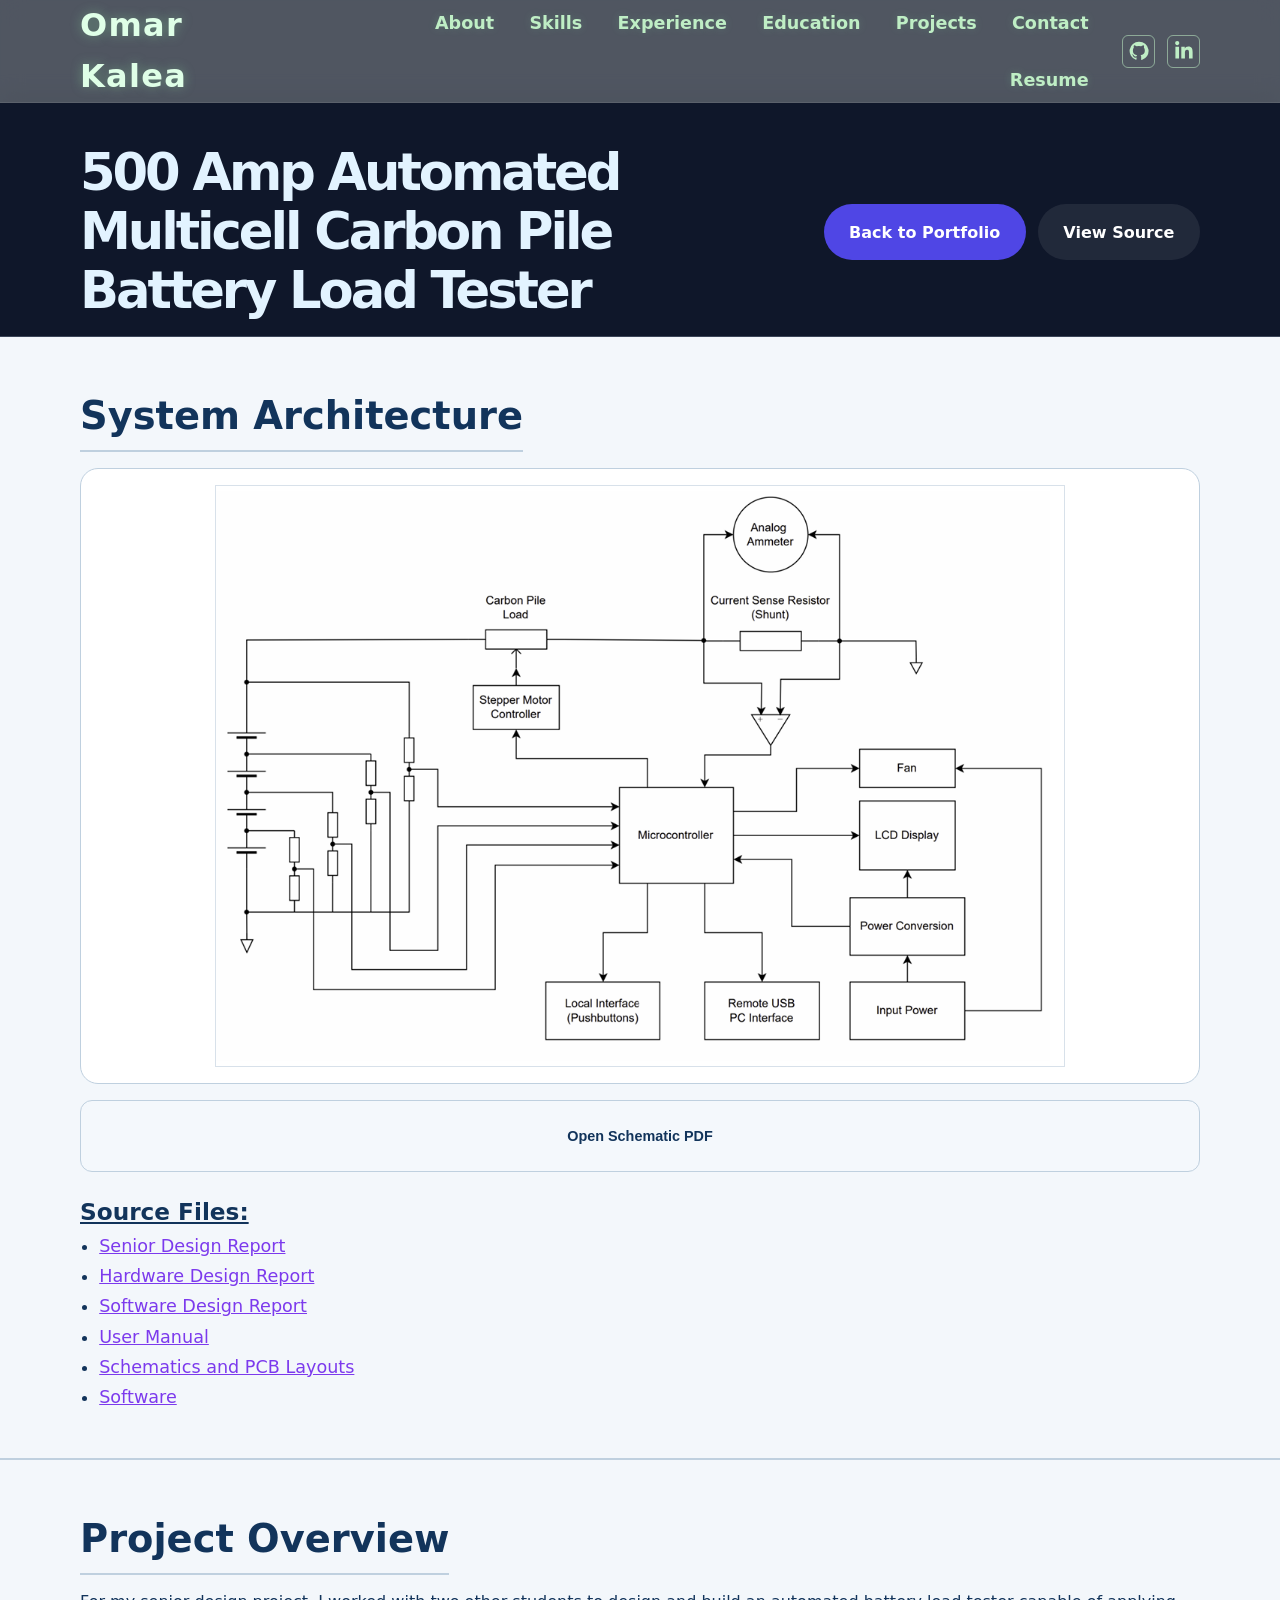
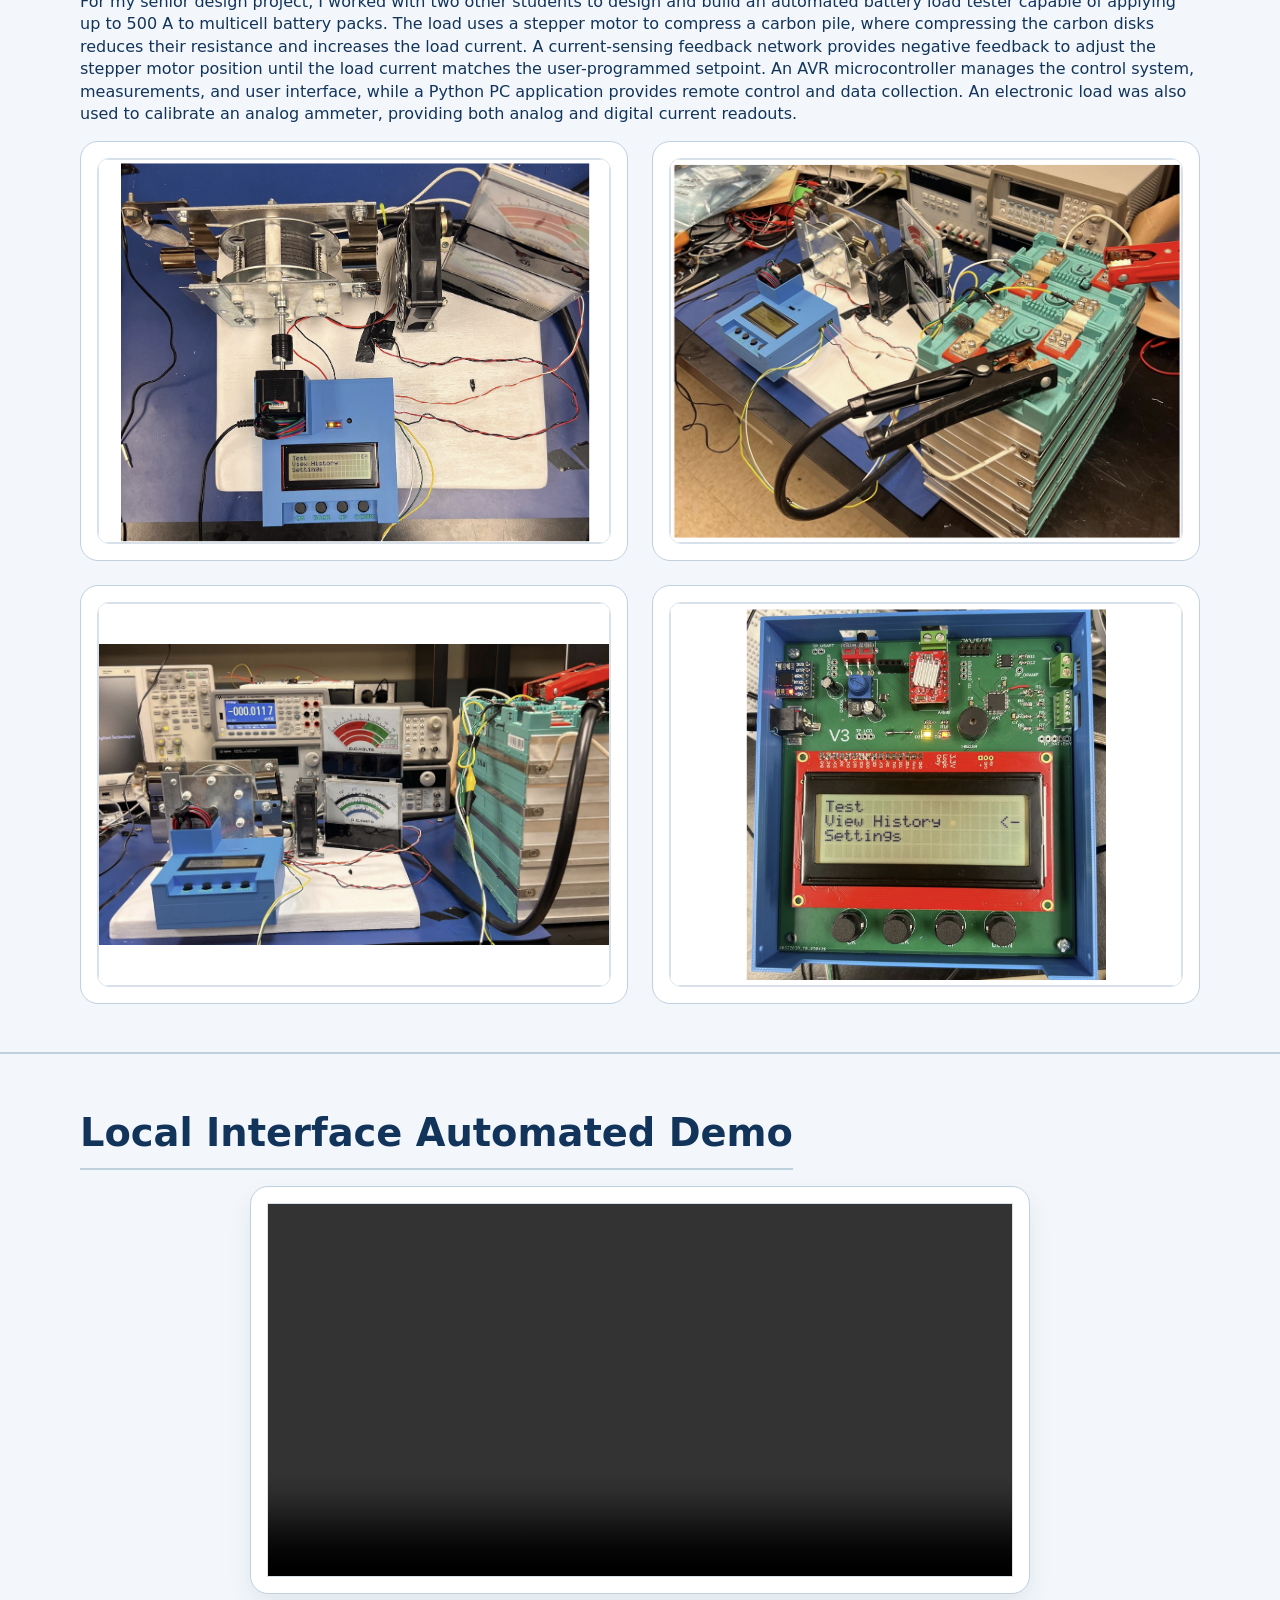
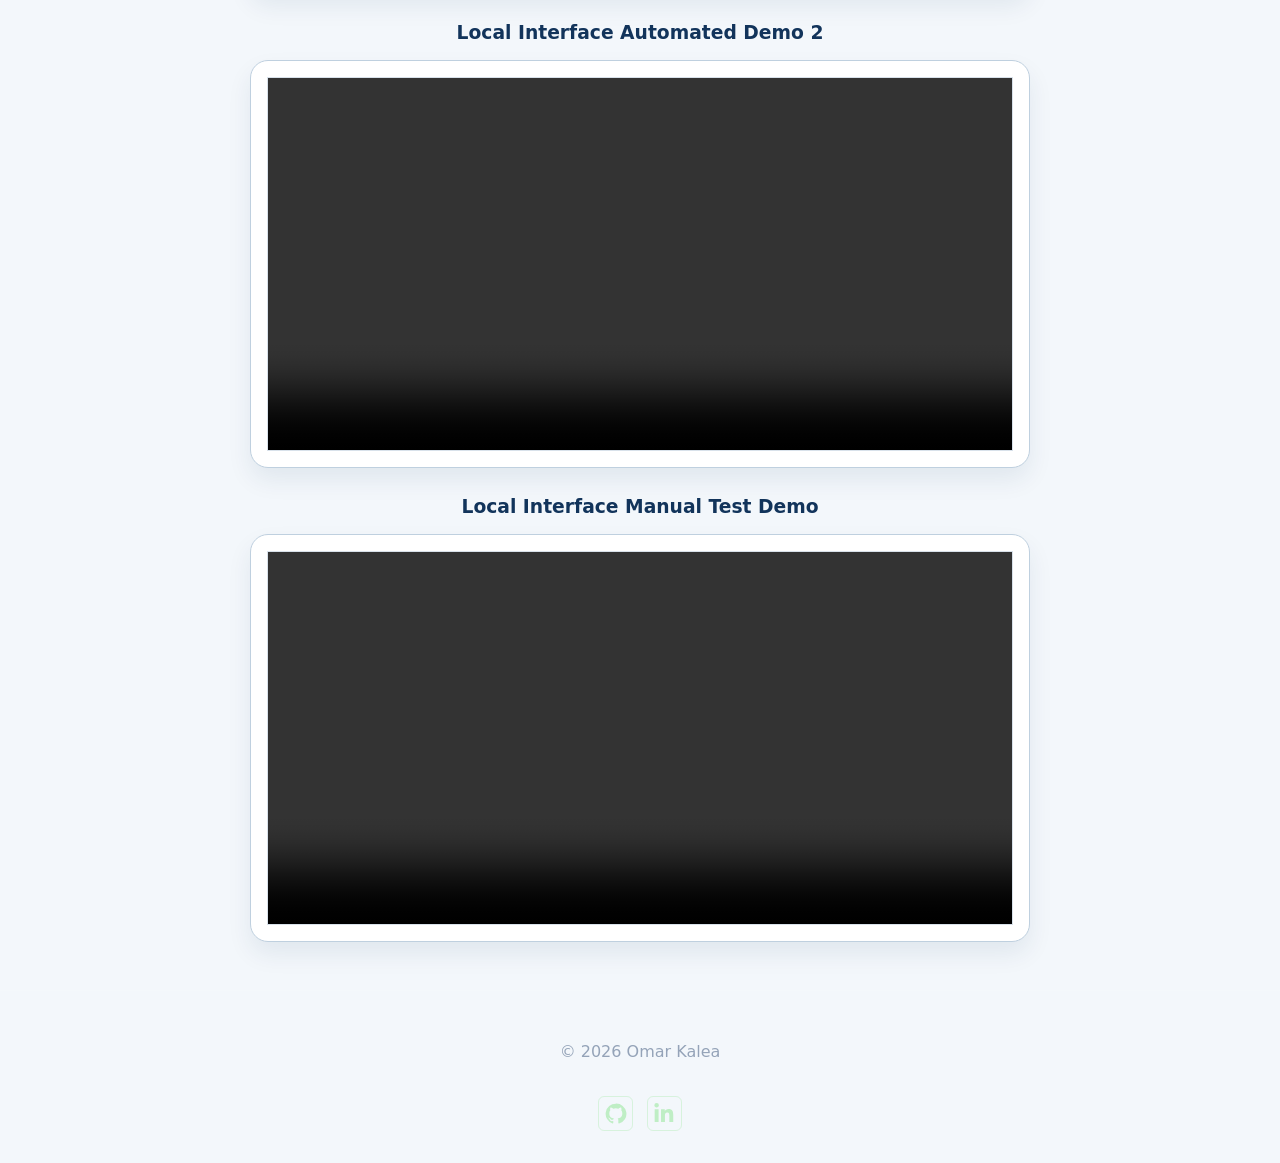
==== battery-load-tester/index.html @ 5e6c7e56 "Add files via upload" ====
<!DOCTYPE html>
<html lang="en">
  <head>
    <meta charset="UTF-8" />
    <meta name="viewport" content="width=device-width, initial-scale=1.0" />
    <title>Omar Kalea | 500 Amp Battery Load Tester</title>
    <link rel="icon" type="image/svg+xml" href="../transistor-favicon.svg" />
    <link rel="stylesheet" href="../styles.css" />
    <style>
      body {
        background: #f3f7fb;
      }

      .project-hero {
        background: #0f172a;
        color: #e2f3ff;
        padding: 2.5rem 0 1rem;
        border-bottom: 1px solid rgba(191, 208, 223, 0.25);
      }

      .project-hero .container {
        display: flex;
        align-items: center;
        justify-content: space-between;
        gap: 1.5rem;
      }

      .project-hero h1 {
        margin: 0;
        max-width: 52rem;
        font-size: clamp(2.1rem, 4vw, 3.2rem);
        line-height: 1.15;
      }

      .project-hero .hero-actions {
        display: flex;
        flex-wrap: nowrap;
        gap: 0.75rem;
        margin: 0;
        white-space: nowrap;
      }

      .project-page {
        color: #12345b;
        background: #f3f7fb;
      }

      .project-page .section {
        background: #f3f7fb;
      }

      .project-page a,
      .project-page a:hover,
      .project-page a:focus-visible {
        color: #7c3aed;
      }

      .project-page .section-header p,
      .project-page p,
      .project-page li {
        color: #12345b;
        line-height: 1.4;
      }

      .project-page .section-header {
        margin-bottom: 1rem;
      }

      .project-page .project-panel {
        padding: 1.5rem 2rem;
        border: 1px solid #bfd0df;
        border-left: 5px solid #12345b;
        border-radius: 0 18px 18px 0;
        background: #fff;
        box-shadow: 0 12px 24px rgba(18, 52, 91, 0.08);
      }

      .project-page ul {
        margin: 0.5rem 0 0;
        padding-left: 1.2rem;
      }

      .project-page li + li {
        margin-top: 0.35rem;
      }

      .diagram-wrap {
        padding: 1rem;
        border: 1px solid #bfd0df;
        border-radius: 18px;
        background: #ffffff;
        overflow-x: auto;
      }

      .diagram-wrap img {
        display: block;
        width: 100%;
        max-width: 1200px;
        height: auto;
        margin: 0 auto;
        border: 1px solid #d8e1ea;
        background: #fff;
      }

      .architecture-diagram-wrap img {
        max-width: 850px;
        cursor: zoom-in;
      }

      .project-overview-gallery .diagram-clickable {
        cursor: zoom-in;
      }

      .zoom-modal {
        position: fixed;
        inset: 0;
        display: flex;
        align-items: center;
        justify-content: center;
        padding: 2rem;
        background: rgba(15, 23, 42, 0.8);
        opacity: 0;
        visibility: hidden;
        transition: opacity 0.2s ease, visibility 0.2s ease;
        z-index: 2000;
      }

      .zoom-modal.open {
        opacity: 1;
        visibility: visible;
      }

      .zoom-modal img {
        max-width: min(96vw, 1600px);
        max-height: 95vh;
        border-radius: 12px;
        border: 1px solid #d8e1ea;
        background: #fff;
        box-shadow: 0 20px 50px rgba(0, 0, 0, 0.35);
      }

      .zoom-modal-close {
        position: absolute;
        top: 1rem;
        right: 1rem;
        width: 2.5rem;
        height: 2.5rem;
        border: none;
        border-radius: 999px;
        background: rgba(255, 255, 255, 0.9);
        color: #12345b;
        font-size: 1.5rem;
        cursor: pointer;
      }

      .schematic-preview-button {
        display: block;
        width: 100%;
        min-height: 72px;
        margin-top: 1rem;
        padding: 0.75rem 1rem;
        border: 1px solid #bfd0df;
        border-radius: 12px;
        background: #f4f8fc;
        color: #12345b;
        font-size: 0.9rem;
        font-weight: 700;
        text-align: center;
        cursor: pointer;
      }

      .schematic-preview-button:hover,
      .schematic-preview-button:focus-visible {
        background: #edf4fb;
      }

      .pdf-modal {
        position: fixed;
        inset: 0;
        display: flex;
        align-items: center;
        justify-content: center;
        padding: 2rem;
        background: rgba(15, 23, 42, 0.8);
        opacity: 0;
        visibility: hidden;
        transition: opacity 0.2s ease, visibility 0.2s ease;
        z-index: 2000;
      }

      .pdf-modal.open {
        opacity: 1;
        visibility: visible;
      }

      .pdf-modal iframe {
        width: min(90vw, 1100px);
        height: 85vh;
        border: none;
        border-radius: 12px;
        background: #fff;
        box-shadow: 0 20px 50px rgba(0, 0, 0, 0.35);
      }

      .video-wrap {
        max-width: 780px;
        margin: 0 auto;
        padding: 1rem;
        border: 1px solid #bfd0df;
        border-radius: 18px;
        background: #ffffff;
        box-shadow: 0 12px 24px rgba(18, 52, 91, 0.08);
      }

      .video-wrap video {
        display: block;
        width: 100%;
        height: auto;
        max-height: 70vh;
        margin: 0 auto;
        border: 1px solid #d8e1ea;
        background: #0f172a;
      }

      .two-up-diagrams {
        display: grid;
        grid-template-columns: repeat(2, minmax(0, 1fr));
        gap: 1.5rem;
        margin-top: 1rem;
      }

      .mini-diagram {
        padding: 1rem;
        border: 1px solid #bfd0df;
        border-radius: 18px;
        background: #fff;
      }

      .mini-diagram .diagram-box {
        min-height: 220px;
        border: 1px solid #d8e1ea;
        border-radius: 12px;
        background: linear-gradient(180deg, #edf4fb, #ffffff);
        display: flex;
        align-items: center;
        justify-content: center;
        text-align: center;
        padding: 1rem;
      }

      .project-overview-gallery .diagram-box {
        aspect-ratio: 4 / 3;
        min-height: 0;
        padding: 0;
        overflow: hidden;
      }

      .project-overview-gallery .diagram-box img {
        display: block;
        width: 100%;
        height: 100%;
        object-fit: contain;
        border: 1px solid #d8e1ea;
        background: #fff;
      }

      .mini-diagram .diagram-box strong {
        display: block;
        font-size: 1.2rem;
        margin-bottom: 0.4rem;
      }

      .module-grid {
        display: block;
        margin-top: 1.25rem;
      }

      .module-subsection {
        margin-bottom: 1rem;
        padding: 0;
        border: none;
        background: transparent;
      }

      .module-subsection h3 {
        margin: 0 0 0.5rem;
        font-size: 1.1rem;
        color: #12345b;
      }

      .module-subsection ul {
        margin: 0;
        padding-left: 1.25rem;
        display: block;
      }

      .module-inline-layout {
        display: grid;
        grid-template-columns: minmax(0, 1.4fr) minmax(220px, 0.7fr);
        gap: 0.75rem;
        align-items: center;
        margin-bottom: 1rem;
      }

      .module-inline-layout .module-subsection {
        margin-bottom: 0;
      }

      .module-divider {
        border-top: 1px solid rgba(18, 52, 91, 0.18);
        margin: 0.75rem 0 1rem;
      }

      .module-side-stack {
        display: flex;
        flex-direction: column;
        gap: 0.6rem;
      }

      .module-side-stack .stat-box {
        border: 1px solid #bfd0df;
        border-radius: 12px;
        background: #f4f8fc;
        color: #12345b;
        font-size: 0.95rem;
        font-weight: 700;
        text-align: center;
        padding: 0.75rem 0.9rem;
      }

      @media (max-width: 800px) {
        .project-hero .container,
        .module-inline-layout,
        .two-up-diagrams {
          grid-template-columns: 1fr;
          display: block;
        }

        .project-hero .container {
          display: flex;
          flex-direction: column;
          align-items: flex-start;
        }
      }
    </style>
  </head>
  <body>
    <nav class="top-nav">
      <div class="container nav-inner">
        <a class="nav-brand" href="../index.html" aria-label="Return to homepage">Omar Kalea</a>
        <button class="nav-toggle" aria-label="Toggle navigation" aria-expanded="false">
          <span></span>
          <span></span>
          <span></span>
        </button>
        <div class="nav-links">
          <a href="../index.html#about">About</a>
          <a href="../index.html#skills">Skills</a>
          <a href="../index.html#experience">Experience</a>
          <a href="../index.html#education">Education</a>
          <a href="../index.html#projects">Projects</a>
          <a href="../index.html#contact">Contact</a>
          <a href="../resume.html" target="_blank" rel="noreferrer">Resume</a>
        </div>
        <div class="nav-social" aria-label="Social links">
          <a href="https://github.com/omarsbu" target="_blank" rel="noreferrer" aria-label="GitHub" title="GitHub">
            <svg viewBox="0 0 24 24" aria-hidden="true">
              <path fill="currentColor" d="M12 .7a11.3 11.3 0 0 0-3.6 22c.57.1.78-.25.78-.55v-2.13c-3.18.69-3.85-1.34-3.85-1.34-.52-1.32-1.27-1.67-1.27-1.67-1.04-.71.08-.7.08-.7 1.15.08 1.75 1.18 1.75 1.18 1.02 1.74 2.68 1.24 3.34.95.1-.74.4-1.24.72-1.53-2.54-.29-5.2-1.27-5.2-5.65 0-1.25.45-2.27 1.18-3.07-.12-.29-.51-1.45.11-3.03 0 0 .96-.31 3.12 1.17a10.8 10.8 0 0 1 5.68 0c2.16-1.48 3.12-1.17 3.12-1.17.62 1.58.23 2.74.11 3.03.73.8 1.18 1.82 1.18 3.07 0 4.39-2.67 5.35-5.21 5.64.41.36.77 1.08.77 2.18v3.23c0 .3.2.66.79.55A11.3 11.3 0 0 0 12 .7Z" />
            </svg>
          </a>
          <a href="https://www.linkedin.com/in/omar-mohamed123/" target="_blank" rel="noreferrer" aria-label="LinkedIn" title="LinkedIn">
            <svg viewBox="0 0 448 512" aria-hidden="true">
              <path fill="currentColor" d="M100.28 448H7.4V148.9h92.88zM53.79 108.1C24.09 108.1 0 83.5 0 53.8a53.79 53.79 0 0 1 107.58 0c0 29.7-24.1 54.3-53.79 54.3zM447.9 448h-92.68V302.4c0-34.7-.7-79.2-48.29-79.2-48.29 0-55.69 37.7-55.69 76.7V448h-92.78V148.9h89.08v40.8h1.3c12.4-23.5 42.69-48.3 87.88-48.3 94 0 111.28 61.9 111.28 142.3V448z" />
            </svg>
          </a>
        </div>
      </div>
    </nav>

    <header class="project-hero">
      <div class="container">
        <h1>500 Amp Automated Multicell Carbon Pile Battery Load Tester</h1>
        <div class="hero-actions">
          <a class="button" href="../index.html#projects">Back to Portfolio</a>
          <a class="button button-secondary" href="https://github.com/omarsbu/500A-Multicell-Battery-Load-Analyzer" target="_blank" rel="noreferrer">View Source</a>
        </div>
      </div>
    </header>

    <main class="project-page">
      <section class="section">
        <div class="container">
          <div class="section-header">
            <h2>System Architecture</h2>
          </div>

          <div class="diagram-wrap architecture-diagram-wrap">
            <img class="diagram-clickable" src="battery_tester_architecture.png" alt="500 Amp automated multicell carbon pile battery load tester system architecture" />
          </div>
          <button class="schematic-preview-button" type="button" aria-haspopup="dialog" aria-controls="schematicPdfModal">Open Schematic PDF</button>
          <div class="zoom-modal" id="architectureModal" role="dialog" aria-modal="true" aria-label="Enlarged system architecture" aria-hidden="true">
            <button class="zoom-modal-close" type="button" aria-label="Close enlarged image">×</button>
            <img src="battery_tester_architecture.png" alt="Expanded 500 Amp automated multicell carbon pile battery load tester system architecture" />
          </div>

          <div style="margin-top: 1.5rem; background: transparent; border: none; box-shadow: none; padding: 0;">
            <p style="margin-bottom: 0.35rem; font-size: 1.45rem; font-weight: 700;"><u>Source Files:</u></p>
            <ul style="margin-top: 0; font-size: 1.1rem; line-height: 1.2;">
              <li><a href="https://github.com/omarsbu/500A-Multicell-Battery-Load-Analyzer/blob/main/Documentation/Final%20Report.pdf" target="_blank" rel="noreferrer">Senior Design Report</a></li>
              <li><a href="https://github.com/omarsbu/500A-Multicell-Battery-Load-Analyzer/blob/main/Documentation/2CE1EE_Hardware_Description_Document.pdf" target="_blank" rel="noreferrer">Hardware Design Report</a></li>
              <li><a href="https://github.com/omarsbu/500A-Multicell-Battery-Load-Analyzer/blob/main/Documentation/2CE1EE_Software_Description_Document.pdf" target="_blank" rel="noreferrer">Software Design Report</a></li>
              <li><a href="https://github.com/omarsbu/500A-Multicell-Battery-Load-Analyzer/blob/main/Documentation/2CE1EE_User%20Manual.pdf" target="_blank" rel="noreferrer">User Manual</a></li>
              <li><a href="https://github.com/omarsbu/500A-Multicell-Battery-Load-Analyzer/tree/main/Schematic%20and%20PCB%20Files" target="_blank" rel="noreferrer">Schematics and PCB Layouts</a></li>
              <li><a href="https://github.com/omarsbu/500A-Multicell-Battery-Load-Analyzer/tree/main/Software" target="_blank" rel="noreferrer">Software</a></li>
            </ul>
          </div>
        </div>
      </section>

      <section class="section">
        <div class="container">
          <div class="section-header">
            <h2>Project Overview</h2>
          </div>

          <p>For my senior design project, I worked with two other students to design and build an automated battery load tester capable of applying up to 500 A to multicell battery packs. The load uses a stepper motor to compress a carbon pile, where compressing the carbon disks reduces their resistance and increases the load current. A current-sensing feedback network provides negative feedback to adjust the stepper motor position until the load current matches the user-programmed setpoint. An AVR microcontroller manages the control system, measurements, and user interface, while a Python PC application provides remote control and data collection. An electronic load was also used to calibrate an analog ammeter, providing both analog and digital current readouts.</p>

          <div class="two-up-diagrams project-overview-gallery">
            <div class="mini-diagram">
              <div class="diagram-box">
                <img class="diagram-clickable" src="battery_tester_image_1.png" alt="Battery tester image 1" role="button" tabindex="0" aria-label="Enlarge battery tester image 1" />
              </div>
            </div>
            <div class="mini-diagram">
              <div class="diagram-box">
                <img class="diagram-clickable" src="battery_tester_image_2.png" alt="Battery tester image 2" role="button" tabindex="0" aria-label="Enlarge battery tester image 2" />
              </div>
            </div>
            <div class="mini-diagram">
              <div class="diagram-box">
                <img class="diagram-clickable" src="battery_tester_image_3.png" alt="Battery tester image 3" role="button" tabindex="0" aria-label="Enlarge battery tester image 3" />
              </div>
            </div>
            <div class="mini-diagram">
              <div class="diagram-box">
                <img class="diagram-clickable" src="battery_tester_image_4.png" alt="Battery tester image 4" role="button" tabindex="0" aria-label="Enlarge battery tester image 4" />
              </div>
            </div>
          </div>
          <div class="pdf-modal" id="schematicPdfModal" role="dialog" aria-modal="true" aria-label="Battery tester schematic PDF preview" aria-hidden="true">
            <button class="zoom-modal-close" type="button" aria-label="Close schematic PDF preview">×</button>
            <iframe src="battery_tester_schematic.pdf" title="Battery tester schematic PDF preview"></iframe>
          </div>
        </div>
      </section>

      <section class="section">
        <div class="container">
          <div class="section-header">
            <h2>Local Interface Automated Demo</h2>
          </div>

          <div class="video-wrap">
            <video controls preload="metadata" playsinline>
              <source src="Local Interface Automated Demo 1.mp4" type="video/mp4" />
              Your browser does not support embedded video. You can <a href="Local Interface Automated Demo 1.mp4">open the demo video</a> directly.
            </video>
          </div>

          <h3 style="margin: 1.5rem 0 0.75rem; text-align: center;">Local Interface Automated Demo 2</h3>
          <div class="video-wrap">
            <video controls preload="metadata" playsinline>
              <source src="Local Interface Automated Demo 2.mp4" type="video/mp4" />
              Your browser does not support embedded video. You can <a href="Local Interface Automated Demo 2.mp4">open the demo video</a> directly.
            </video>
          </div>

          <h3 style="margin: 1.5rem 0 0.75rem; text-align: center;">Local Interface Manual Test Demo</h3>
          <div class="video-wrap">
            <video controls preload="metadata" playsinline>
              <source src="Local Interface Manual Test Demo.mp4" type="video/mp4" />
              Your browser does not support embedded video. You can <a href="Local Interface Manual Test Demo.mp4">open the demo video</a> directly.
            </video>
          </div>
        </div>
      </section>
    </main>

    <footer class="footer">
      <div class="container footer-content">
        <p>© 2026 Omar Kalea</p>
        <div class="footer-social" aria-label="Social links">
          <a href="https://github.com/omarsbu" target="_blank" rel="noreferrer" aria-label="GitHub" title="GitHub">
            <svg viewBox="0 0 24 24" aria-hidden="true">
              <path fill="currentColor" d="M12 .7a11.3 11.3 0 0 0-3.6 22c.57.1.78-.25.78-.55v-2.13c-3.18.69-3.85-1.34-3.85-1.34-.52-1.32-1.27-1.67-1.27-1.67-1.04-.71.08-.7.08-.7 1.15.08 1.75 1.18 1.75 1.18 1.02 1.74 2.68 1.24 3.34.95.1-.74.4-1.24.72-1.53-2.54-.29-5.2-1.27-5.2-5.65 0-1.25.45-2.27 1.18-3.07-.12-.29-.51-1.45.11-3.03 0 0 .96-.31 3.12 1.17a10.8 10.8 0 0 1 5.68 0c2.16-1.48 3.12-1.17 3.12-1.17.62 1.58.23 2.74.11 3.03.73.8 1.18 1.82 1.18 3.07 0 4.39-2.67 5.35-5.21 5.64.41.36.77 1.08.77 2.18v3.23c0 .3.2.66.79.55A11.3 11.3 0 0 0 12 .7Z" />
            </svg>
          </a>
          <a href="https://www.linkedin.com/in/omar-mohamed123/" target="_blank" rel="noreferrer" aria-label="LinkedIn" title="LinkedIn">
            <svg viewBox="0 0 448 512" aria-hidden="true">
              <path fill="currentColor" d="M100.28 448H7.4V148.9h92.88zM53.79 108.1C24.09 108.1 0 83.5 0 53.8a53.79 53.79 0 0 1 107.58 0c0 29.7-24.1 54.3-53.79 54.3zM447.9 448h-92.68V302.4c0-34.7-.7-79.2-48.29-79.2-48.29 0-55.69 37.7-55.69 76.7V448h-92.78V148.9h89.08v40.8h1.3c12.4-23.5 42.69-48.3 87.88-48.3 94 0 111.28 61.9 111.28 142.3V448z" />
            </svg>
          </a>
        </div>
      </div>
    </footer>

    <script src="../script.js"></script>
    <script>
      const architectureModal = document.getElementById('architectureModal');
      const modalImage = architectureModal.querySelector('img');
      const clickableImages = document.querySelectorAll('.diagram-clickable');
      const architectureCloseButton = architectureModal.querySelector('.zoom-modal-close');
      const schematicPdfModal = document.getElementById('schematicPdfModal');
      const schematicPdfButton = document.querySelector('.schematic-preview-button');
      const schematicPdfCloseButton = schematicPdfModal.querySelector('.zoom-modal-close');

      function closeArchitectureModal() {
        architectureModal.classList.remove('open');
        architectureModal.setAttribute('aria-hidden', 'true');
      }

      function openImageModal(image) {
        modalImage.src = image.src;
        modalImage.alt = `Expanded ${image.alt}`;
        architectureModal.setAttribute('aria-label', modalImage.alt);
        architectureModal.classList.add('open');
        architectureModal.setAttribute('aria-hidden', 'false');
      }

      function closeSchematicPdfModal() {
        schematicPdfModal.classList.remove('open');
        schematicPdfModal.setAttribute('aria-hidden', 'true');
      }

      function openSchematicPdfModal() {
        schematicPdfModal.classList.add('open');
        schematicPdfModal.setAttribute('aria-hidden', 'false');
      }

      clickableImages.forEach((image) => {
        image.addEventListener('click', () => openImageModal(image));
        image.addEventListener('keydown', (event) => {
          if (event.key === 'Enter' || event.key === ' ') {
            event.preventDefault();
            openImageModal(image);
          }
        });
      });

      architectureCloseButton.addEventListener('click', closeArchitectureModal);
      schematicPdfButton.addEventListener('click', openSchematicPdfModal);
      schematicPdfCloseButton.addEventListener('click', closeSchematicPdfModal);
      architectureModal.addEventListener('click', (event) => {
        if (event.target === architectureModal) {
          closeArchitectureModal();
        }
      });
      schematicPdfModal.addEventListener('click', (event) => {
        if (event.target === schematicPdfModal) {
          closeSchematicPdfModal();
        }
      });

      document.addEventListener('keydown', (event) => {
        if (event.key === 'Escape') {
          closeArchitectureModal();
          closeSchematicPdfModal();
        }
      });
    </script>
  </body>
</html>
---- styles.css ----
:root {
  color-scheme: dark;
  font-family: Inter, system-ui, -apple-system, BlinkMacSystemFont, "Segoe UI", sans-serif;
  font-size: 16px;
  line-height: 1.6;
  color: #f7f7fb;
  background: #0b1220;
}

html {
  scroll-behavior: smooth;
}

* {
  box-sizing: border-box;
}

body {
  margin: 0;
  min-height: 100vh;
  background: #0b1220;
}

h1,
h2,
h3,
p,
a,
.nav-brand,
.timeline-date {
  animation: text-rise 2s cubic-bezier(0.22, 1, 0.36, 1) both;
}

@keyframes text-rise {
  from {
    opacity: 0;
    transform: translateY(24px);
  }
  to {
    opacity: 1;
    transform: translateY(0);
  }
}

@keyframes headshot-fade {
  from {
    opacity: 0;
  }
  to {
    opacity: 1;
  }
}

img,
svg {
  max-width: 100%;
  display: block;
}

.container {
  width: min(1120px, calc(100% - 2rem));
  margin: 0 auto;
}

.top-nav {
  position: sticky;
  top: 0;
  z-index: 20;
  backdrop-filter: blur(12px);
  background: rgba(11, 18, 32, 0.7);
  border-bottom: 1px solid rgba(255, 255, 255, 0.08);
}

.nav-inner {
  display: flex;
  align-items: center;
  justify-content: space-between;
  gap: 1rem;
  min-height: 4rem;
}

.nav-brand {
  display: block;
  margin-right: 0;
  margin-left: 0;
  font-weight: 700;
  letter-spacing: 0.04em;
  text-align: left;
  font-size: 2rem;
  color: #dfffe7;
  text-decoration: none;
  text-shadow: 0 0 12px rgba(144, 238, 167, 0.35);
}

.nav-links {
  display: flex;
  flex-wrap: wrap;
  justify-content: flex-end;
  gap: 1rem;
  margin-left: auto;
}

.nav-links a {
  color: #bfeec5;
  text-decoration: none;
  font-size: 1.1rem;
  font-weight: 700;
  padding: 0.4rem 0.6rem;
  border-radius: 999px;
  transition: background 150ms ease, color 150ms ease, text-shadow 150ms ease;
  text-shadow: 0 0 8px rgba(144, 238, 167, 0.18);
}

.nav-links a:hover,
.nav-links a.active {
  color: #dfffe7;
  background: rgba(144, 238, 167, 0.12);
  text-shadow: 0 0 10px rgba(144, 238, 167, 0.4);
}

.nav-social {
  display: flex;
  align-items: center;
  gap: 0.75rem;
  margin-left: 0.5rem;
}

.nav-social a {
  display: inline-flex;
  padding: 0.35rem;
  border: 1px solid rgba(191, 238, 197, 0.55);
  border-radius: 6px;
  color: #bfeec5;
  transition: color 150ms ease, transform 150ms ease;
}

.nav-social svg {
  width: 1.25rem;
  height: 1.25rem;
}

.nav-social a:hover,
.nav-social a:focus-visible {
  color: #dfffe7;
  transform: translateY(-2px);
}

.nav-toggle {
  display: none;
  background: transparent;
  border: 1px solid rgba(255, 255, 255, 0.12);
  border-radius: 10px;
  width: 2.75rem;
  height: 2.5rem;
  padding: 0.45rem;
  cursor: pointer;
}

.nav-toggle span {
  display: block;
  width: 100%;
  height: 2px;
  background: #fff;
  margin: 5px 0;
  border-radius: 999px;
}

.hero {
  position: relative;
  isolation: isolate;
  min-height: 30rem;
  padding: 2.5rem 0;
  color: #bfeec5;
  background: #0b1220;
}

.hero::before {
  content: "";
  position: absolute;
  inset: 0;
  z-index: -1;
  background-image: linear-gradient(180deg, rgba(11, 18, 32, 0.8), rgba(11, 18, 32, 0.8)),
    url("background.png");
  background-size: cover;
  background-position: center;
  background-repeat: no-repeat;
}

.hero-content {
  display: grid;
  grid-template-columns: minmax(0, 1.15fr) minmax(220px, 0.85fr);
  align-items: center;
  gap: clamp(3rem, 8vw, 8rem);
  min-height: 0;
}

.hero-intro {
  max-width: 56rem;
}

.hero-portrait {
  display: flex;
  justify-content: center;
}

.eyebrow {
  margin: 0 0 0.75rem;
  color: #bfeec5;
  text-transform: uppercase;
  letter-spacing: 0.2em;
  font-size: 0.8rem;
}

h1 {
  margin: 0;
  font-size: clamp(4rem, 5vw, 6.2rem);
  letter-spacing: -0.06em;
}

.subtitle {
  max-width: 40rem;
  margin: 1.25rem 0 0;
  color: #bfeec5;
  font-size: 1.05rem;
}

.hero-actions {
  display: flex;
  flex-wrap: wrap;
  gap: 1rem;
  margin-top: 2rem;
}

.button {
  display: inline-flex;
  align-items: center;
  justify-content: center;
  padding: 0.95rem 1.6rem;
  border-radius: 999px;
  text-decoration: none;
  font-weight: 600;
  color: #fff;
  background: #4f46e5;
  transition: transform 120ms ease, background 120ms ease;
}

.button:hover {
  transform: translateY(-1px);
  background: #6366f1;
}

.button-secondary {
  background: rgba(255, 255, 255, 0.08);
}

.hero-card {
  padding: 2rem;
  border: 1px solid rgba(255, 255, 255, 0.08);
  border-radius: 28px;
  background: rgba(255, 255, 255, 0.03);
  backdrop-filter: blur(18px);
  display: grid;
  gap: 1rem;
}

.profile-photo {
  width: min(100%, 30rem);
  aspect-ratio: 1;
  object-fit: cover;
  border-radius: 50%;
  border: 3px solid rgba(255, 255, 255, 0.2);
  box-shadow: 0 18px 40px rgba(0, 0, 0, 0.25);
  flex-shrink: 0;
  animation: headshot-fade 1.5s ease-out both;
}

.hero-card p {
  margin: 0;
  font-weight: 600;
  color: #e0e7ff;
}

.section {
  padding: 3rem 0;
}

main > .section + .section {
  border-top: 2px solid #bfd0df;
}

.about-section {
  padding: 2.5rem 0;
  color: #12345b;
  background: #fff;
}

.about-section .section-header p,
.about-section .card p {
  color: #12345b;
}

.about-section .card {
  background: #f3f6f8;
  border-color: #dbe2e8;
}

.featured-projects-section {
  color: #12345b;
  background: #e8edf0;
}

.featured-projects-section .section-header p,
.featured-projects-section .project-card p {
  color: #12345b;
}

.project-carousel-frame {
  display: grid;
  grid-template-columns: auto minmax(0, 1fr) auto;
  align-items: center;
  gap: 1rem;
}

.project-carousel-controls {
  display: flex;
  align-items: center;
}

.carousel-button {
  display: inline-flex;
  align-items: center;
  justify-content: center;
  width: 2.75rem;
  height: 2.75rem;
  border: 1px solid #12345b;
  border-radius: 12px;
  color: #12345b;
  background: rgba(255, 255, 255, 0.8);
  cursor: pointer;
  font-size: 1.25rem;
  transition: color 150ms ease, background 150ms ease, transform 150ms ease;
}

.carousel-button:hover,
.carousel-button:focus-visible {
  color: #fff;
  background: #12345b;
  transform: translateY(-2px);
}

.project-carousel {
  display: flex;
  gap: 1.5rem;
  overflow-x: auto;
  padding: 0.25rem 0.25rem 1rem;
  scroll-behavior: smooth;
  scroll-snap-type: x mandatory;
  scrollbar-color: #12345b transparent;
}

.project-carousel .project-card {
  flex: 0 0 calc((100% - 3rem) / 3);
  scroll-snap-align: start;
}

.skills-section {
  color: #12345b;
  background: #fff;
}

.skills-section .section-header p,
.skills-section .card p {
  color: #12345b;
}

.skills-section .card {
  height: 20rem;
  border: 1px solid #bfd0df;
  border-left: 5px solid #12345b;
  background: #fff;
  box-shadow: 0 12px 24px rgba(18, 52, 91, 0.12);
  transition: transform 180ms ease, box-shadow 180ms ease;
}

.skills-section .card:hover {
  transform: translateY(-5px);
  box-shadow: 0 18px 30px rgba(18, 52, 91, 0.2);
}

.skills-list {
  display: flex;
  flex-wrap: wrap;
  align-content: flex-start;
  gap: 0.5rem;
  height: calc(100% - 3.25rem);
  margin: 0;
  padding: 0;
  color: #12345b;
  list-style: none;
}

.skills-list li {
  padding: 0.3rem 0.6rem;
  border: 1px solid #bfd0df;
  border-radius: 6px;
  background: #eef5fb;
  font-size: 0.9rem;
  line-height: 1.35;
}

.expertise-list {
  display: grid;
  gap: 0.45rem;
}

.expertise-list li {
  display: flex;
  align-items: center;
  justify-content: space-between;
  gap: 0.75rem;
  width: 100%;
}

.skill-rating {
  flex-shrink: 0;
  color: #d59b18;
  letter-spacing: 0.05em;
}

.education-section {
  color: #12345b;
  background: #fff;
}

.education-section .section-header p,
.education-section .card p {
  color: #12345b;
}

.education-section .card {
  border: 1px solid #bfd0df;
  border-left: 5px solid #12345b;
  background: #fff;
  box-shadow: 0 12px 24px rgba(18, 52, 91, 0.12);
  transition: transform 180ms ease, box-shadow 180ms ease;
}

.education-section .card:hover {
  transform: translateY(-5px);
  box-shadow: 0 18px 30px rgba(18, 52, 91, 0.2);
}

.education-logo {
  width: min(100%, 12rem);
  height: 8rem;
  margin-bottom: 1.25rem;
  object-fit: contain;
  object-position: left center;
}

.education-school {
  font-weight: 700;
}

.education-media {
  display: grid;
  gap: 1rem;
  justify-items: start;
  flex-shrink: 0;
}

.graduation-photo {
  width: 12rem;
  height: 14rem;
  margin-left: auto;
  margin-right: -1rem;
  border-radius: 12px;
  object-fit: cover;
  object-position: center;
}

.education-card-wrap {
  max-width: 58rem;
}

.education-card {
  display: flex;
  align-items: center;
  gap: 2rem;
}

.education-card h3 {
  margin-bottom: 0.5rem;
}

.education-card p {
  margin: 0.25rem 0;
}

.experience-section {
  color: #12345b;
  background: #e8edf0;
}

.experience-section .section-header p,
.experience-section .timeline-content p,
.experience-section .timeline-date {
  color: #12345b;
}

.section-header {
  display: grid;
  gap: 0.5rem;
  margin-bottom: 2.5rem;
}

.section-header h2 {
  margin: 0;
  font-size: clamp(2rem, 3vw, 3rem);
  width: fit-content;
  padding-bottom: 0.25rem;
  border-bottom: 2px solid #bfd0df;
}

.section-symbol {
  display: inline-block;
  margin-right: 0.35rem;
  font-size: 0.8em;
  color: inherit;
  font-family: "Segoe UI Symbol", "Arial Unicode MS", sans-serif;
  font-variant-emoji: text;
  filter: grayscale(1);
}

.featured-projects-section .section-symbol {
  position: relative;
  z-index: 0;
}

.featured-projects-section .section-symbol::after {
  content: "";
  position: absolute;
  inset: -0.3em;
  z-index: -1;
  opacity: 0.65;
  background:
    linear-gradient(currentColor, currentColor) center top / 2px 5px no-repeat,
    linear-gradient(45deg, transparent 42%, currentColor 43% 57%, transparent 58%) left top / 6px 6px no-repeat,
    linear-gradient(-45deg, transparent 42%, currentColor 43% 57%, transparent 58%) right top / 6px 6px no-repeat;
}

.section-header p {
  margin: 0;
  color: #cbd5e1;
  max-width: 56rem;
}

.cards-grid {
  display: grid;
  gap: 1.5rem;
  grid-template-columns: repeat(3, minmax(0, 1fr));
}

.card,
.project-card,
.contact-card {
  padding: 2rem;
  border-radius: 24px;
  background: rgba(255, 255, 255, 0.04);
  border: 1px solid rgba(255, 255, 255, 0.08);
}

.card h3,
.project-card h3,
.contact-card h2,
.timeline-content h3 {
  margin-top: 0;
  padding-bottom: 0.35rem;
  border-bottom: 2px solid #bfd0df;
}

.project-card {
  position: relative;
  display: flex;
  flex-direction: column;
  justify-content: space-between;
  gap: 1rem;
  color: inherit;
  text-decoration: none;
  border: 1px solid #bfd0df;
  border-left: 5px solid #12345b;
  background: #fff;
  box-shadow: 0 12px 24px rgba(18, 52, 91, 0.12);
  min-height: 14rem;
  transition: transform 180ms ease, box-shadow 180ms ease;
}

.project-card-button {
  display: inline-flex;
  align-self: flex-start;
  align-items: center;
  justify-content: center;
  padding: 0.65rem 1.1rem;
  border-radius: 999px;
  background: #12345b;
  color: #fff;
  font-size: 0.85rem;
  font-weight: 700;
  letter-spacing: 0.02em;
  transition: transform 180ms ease, background 180ms ease, box-shadow 180ms ease;
}

.project-card:hover .project-card-button,
.project-card:focus-visible .project-card-button {
  transform: translateY(-1px);
  background: #1d5a91;
  box-shadow: 0 8px 18px rgba(18, 52, 91, 0.16);
}

.project-card-button-muted {
  background: rgba(18, 52, 91, 0.12);
  color: #12345b;
}

.project-card:hover {
  transform: translateY(-5px);
  box-shadow: 0 18px 30px rgba(18, 52, 91, 0.2);
}

.project-icon {
  display: inline-flex;
  align-items: center;
  justify-content: center;
  width: 2.25rem;
  height: 2.25rem;
  margin-bottom: 1.25rem;
  border-radius: 50%;
  color: #fff;
  background: #12345b;
  font-size: 1.25rem;
  transition: transform 180ms ease, background 180ms ease;
}

.project-card:hover .project-icon,
.project-card:focus-visible .project-icon {
  transform: translate(2px, -2px);
  background: #1d5a91;
}

.project-card:focus-visible {
  outline: 3px solid #5b9bd5;
  outline-offset: 4px;
}

.timeline {
  position: relative;
  display: grid;
  gap: 1rem;
  max-width: 58rem;
  padding: 0.5rem 0;
}

.timeline::before {
  content: "";
  position: absolute;
  top: 0;
  bottom: 0;
  left: 204px;
  width: 2px;
  background: #bfd0df;
}

.timeline-item {
  display: grid;
  grid-template-columns: 180px 1fr;
  gap: 3rem;
  position: relative;
  padding: 0.75rem 0;
}

.timeline-date {
  color: #8fb3ff;
  font-size: 0.8rem;
  font-weight: 700;
  letter-spacing: 0.04em;
  line-height: 1.4;
  text-align: right;
  text-transform: uppercase;
  padding-top: 1.5rem;
}

.timeline-content {
  padding: 1.5rem 1.75rem;
  border: 1px solid #bfd0df;
  border-left: 5px solid #12345b;
  border-radius: 0 18px 18px 0;
  background: #fff;
  box-shadow: 0 10px 22px rgba(18, 52, 91, 0.1);
  transition: transform 180ms ease, box-shadow 180ms ease;
}

.timeline-content:hover {
  transform: translateX(4px);
  box-shadow: 0 16px 28px rgba(18, 52, 91, 0.16);
}

.timeline-content h3 {
  margin: 0 0 0.5rem;
  color: #12345b;
  font-size: 1.25rem;
}

.experience-company {
  display: flex;
  align-items: center;
  gap: 0.85rem;
  color: inherit;
  text-decoration: none;
}

.experience-company:hover h3,
.experience-company:focus-visible h3 {
  color: #1d5a91;
}

.experience-company:focus-visible {
  outline: 3px solid #5b9bd5;
  outline-offset: 4px;
}

.experience-company img {
  width: 5.5rem;
  height: 2.25rem;
  object-fit: contain;
  flex-shrink: 0;
}

.experience-company h3 {
  flex: 1;
}

.timeline-content p {
  margin: 0;
  color: #526071;
}

.contact-section {
  padding-top: 2rem;
}

.contact-card {
  display: grid;
  gap: 1.5rem;
  align-items: start;
}

.footer {
  padding: 2rem 0;
  border-top: 1px solid rgba(255, 255, 255, 0.08);
}

.footer-content {
  display: flex;
  flex-direction: column;
  justify-content: center;
  align-items: center;
  gap: 1rem;
  text-align: center;
  color: #94a3b8;
}

.footer-social {
  display: flex;
  align-items: center;
  gap: 0.85rem;
}

.footer-social a {
  display: inline-flex;
  padding: 0.35rem;
  border: 1px solid rgba(191, 238, 197, 0.55);
  border-radius: 6px;
  color: #bfeec5;
  transition: color 150ms ease, transform 150ms ease;
}

.footer-social svg {
  width: 1.35rem;
  height: 1.35rem;
}

.footer-social a:hover,
.footer-social a:focus-visible {
  color: #dfffe7;
  transform: translateY(-2px);
}

@media (max-width: 920px) {
  .hero-content,
  .cards-grid {
    grid-template-columns: 1fr;
  }

  .hero-content {
    text-align: center;
  }

  .hero-intro {
    margin: 0 auto;
  }

  .hero-portrait {
    order: -1;
  }

  .hero-actions {
    justify-content: center;
  }
}

@media (max-width: 640px) {
  .nav-toggle {
    display: block;
  }

  .nav-social {
    margin-left: auto;
  }

  .nav-inner {
    position: relative;
  }

  .nav-links {
    display: none;
    position: absolute;
    top: calc(100% + 0.5rem);
    right: 0;
    left: 0;
    flex-direction: column;
    padding: 0.75rem;
    background: rgba(11, 18, 32, 0.96);
    border: 1px solid rgba(255, 255, 255, 0.08);
    border-radius: 16px;
  }

  .top-nav.open .nav-links {
    display: flex;
  }

  .hero {
    padding: 4rem 0 3rem;
  }

  .timeline {
    padding: 0.5rem 0;
  }

  .project-carousel .project-card {
    flex-basis: 85vw;
  }

  .timeline::before {
    display: none;
  }

  .timeline-item {
    grid-template-columns: 1fr;
    gap: 0.5rem;
    padding: 0.75rem 0;
  }

  .timeline-date {
    text-align: left;
    padding-top: 0;
  }

  .timeline-content {
    padding: 1.25rem;
    border-radius: 0 14px 14px 0;
  }

  .button {
    width: 100%;
  }
  .hero-card {
    padding: 1.5rem;
  }

  .education-card {
    align-items: flex-start;
    flex-direction: column;
    gap: 1rem;
  }

  .education-media {
    width: 100%;
  }

  .graduation-photo {
    margin-left: 0;
    margin-right: 0;
  }

  .footer-content {
    flex-direction: column;
  }
}

@media (prefers-reduced-motion: reduce) {
  h1,
  h2,
  h3,
  p,
  a,
  .nav-brand,
  .timeline-date {
    animation: none;
  }

  .profile-photo {
    animation: none;
  }
}
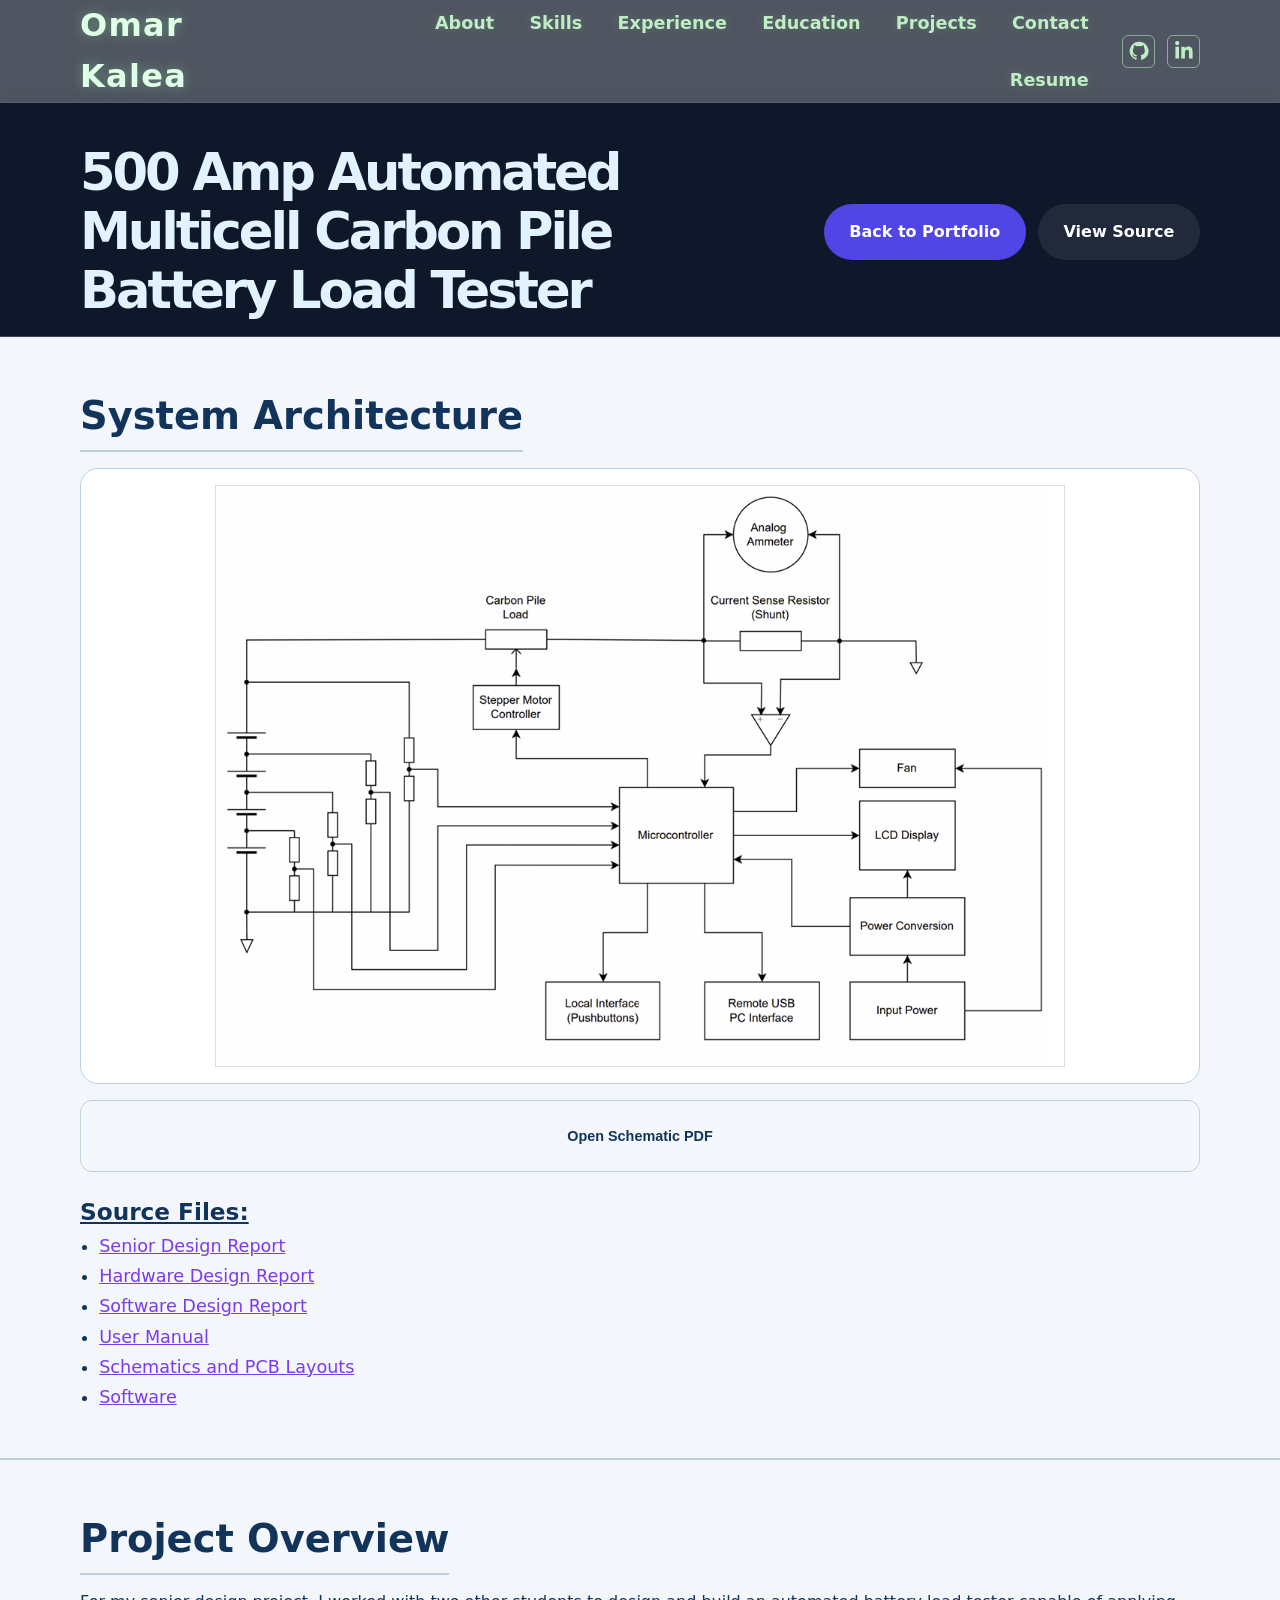
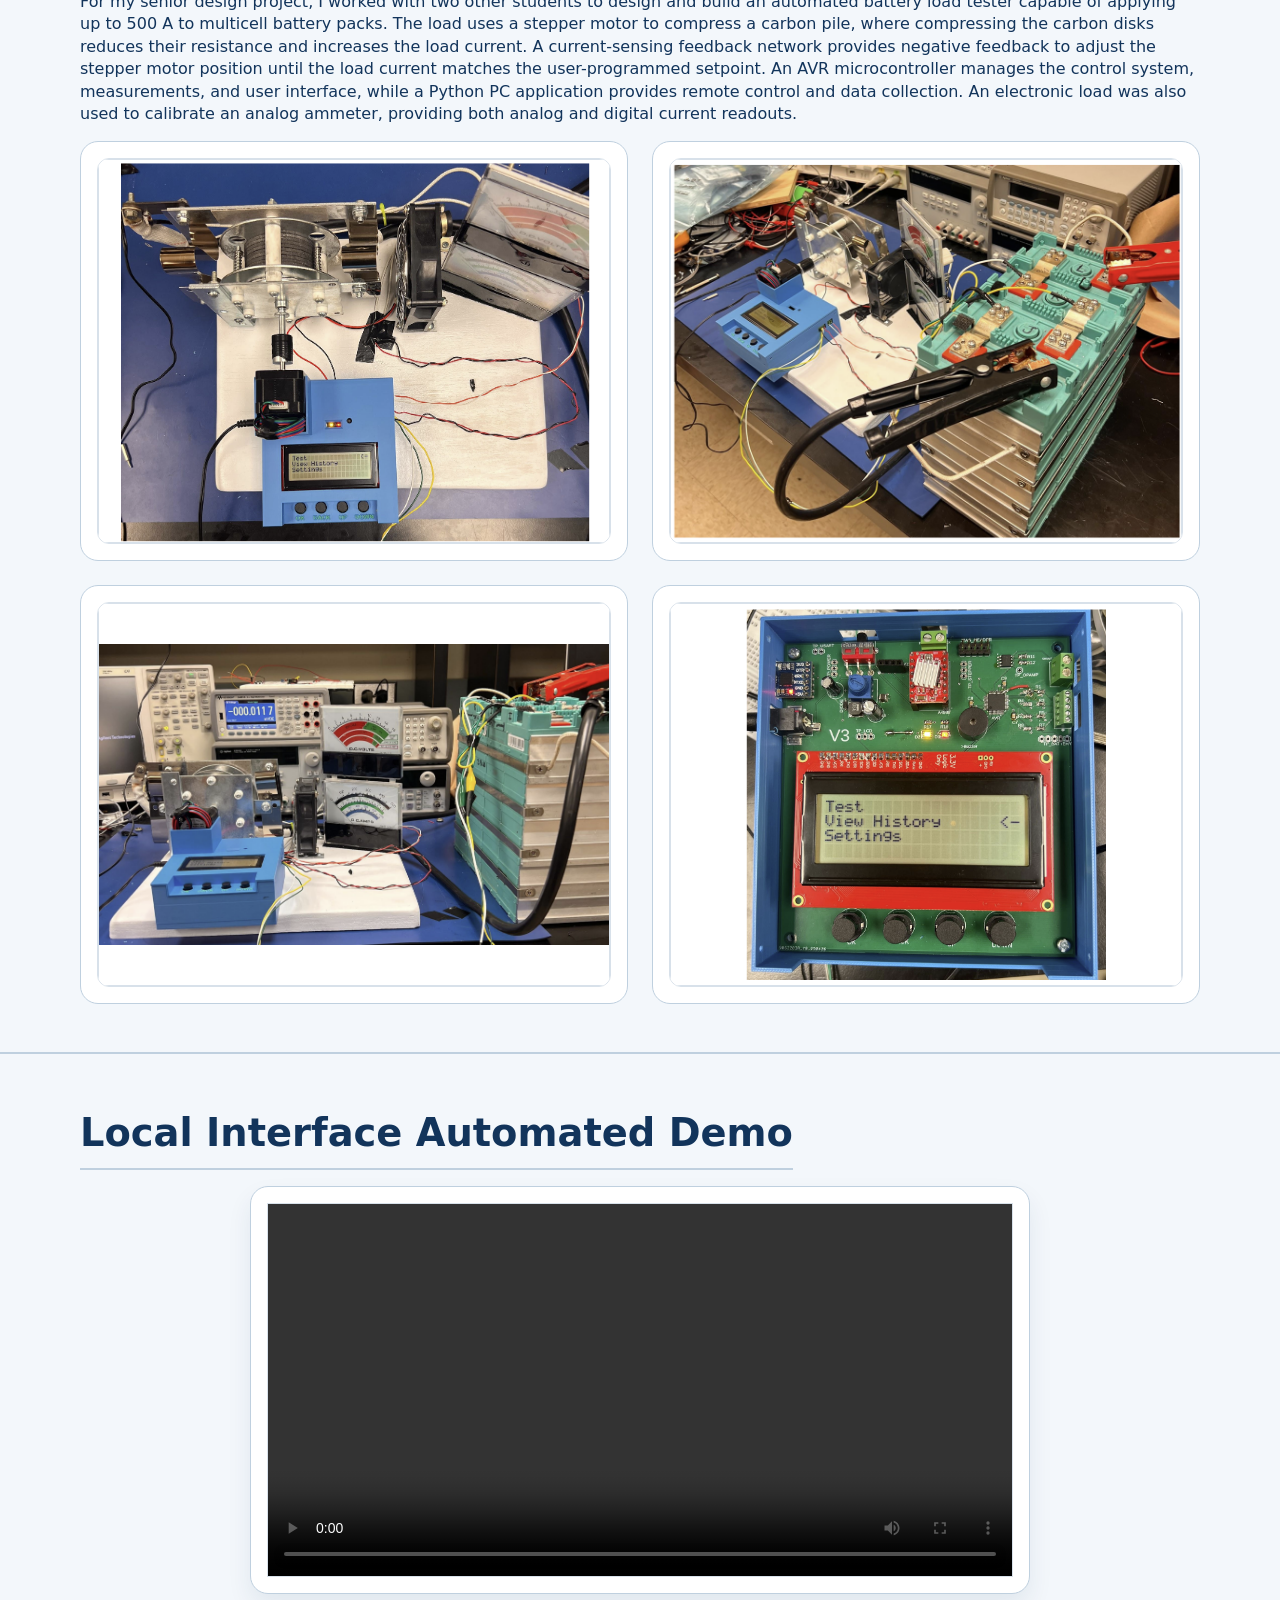
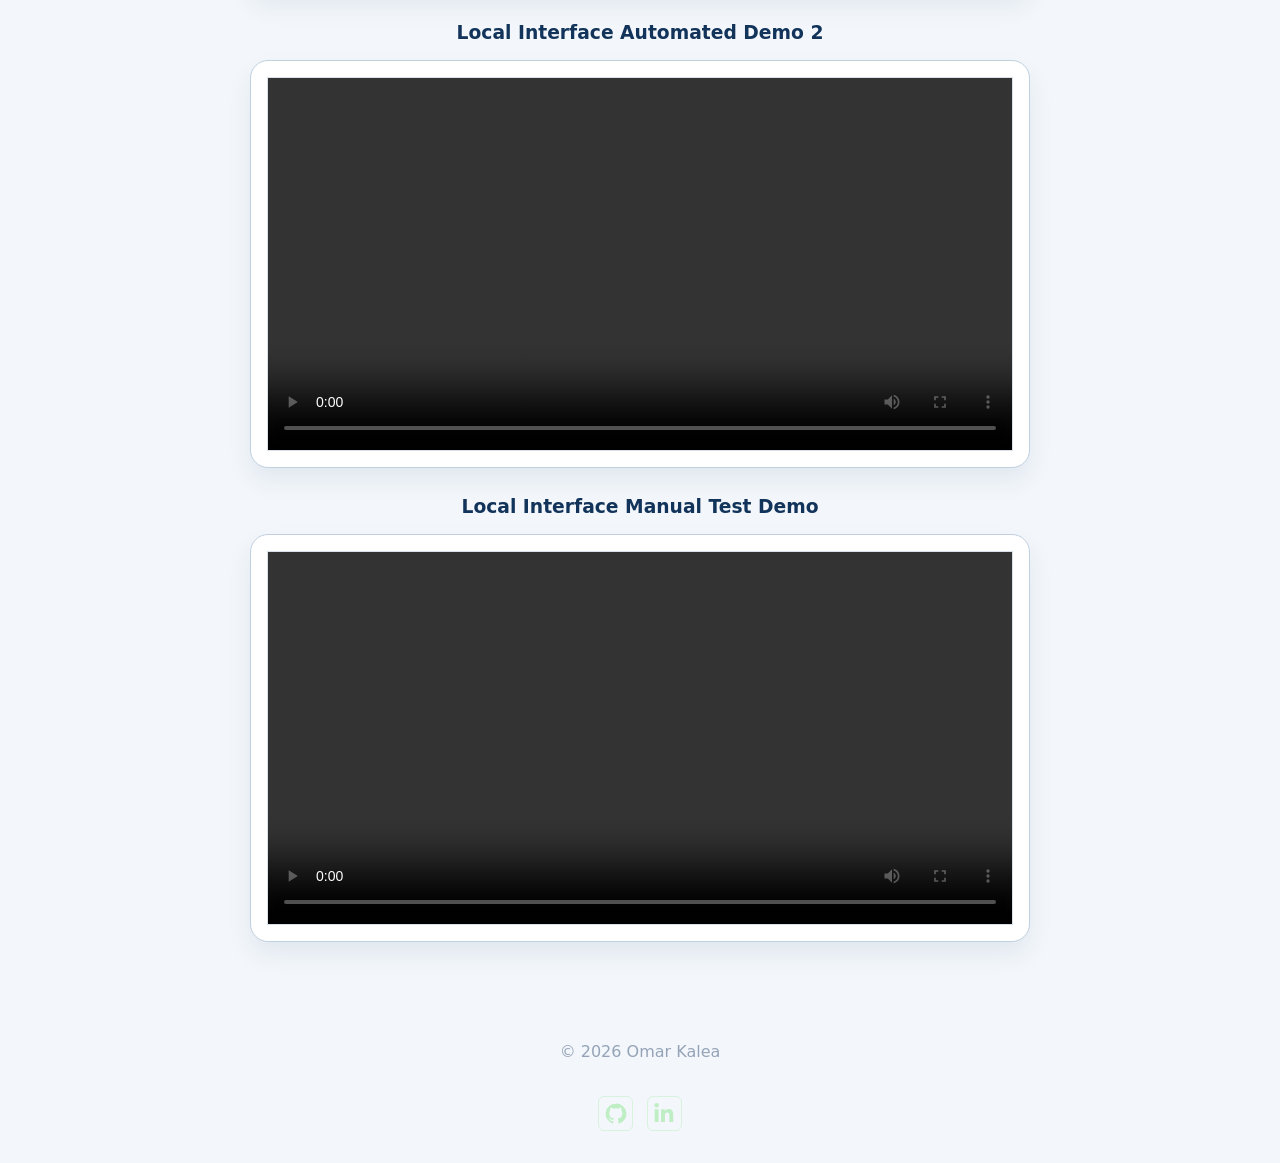
==== commit 8c58f2b5: "Add files via upload" ====
--- a/battery-load-tester/index.html
+++ b/battery-load-tester/index.html
@@ -406,10 +406,10 @@
           <div style="margin-top: 1.5rem; background: transparent; border: none; box-shadow: none; padding: 0;">
             <p style="margin-bottom: 0.35rem; font-size: 1.45rem; font-weight: 700;"><u>Source Files:</u></p>
             <ul style="margin-top: 0; font-size: 1.1rem; line-height: 1.2;">
-              <li><a href="https://github.com/omarsbu/500A-Multicell-Battery-Load-Analyzer/blob/main/Documentation/Final%20Report.pdf" target="_blank" rel="noreferrer">Senior Design Report</a></li>
-              <li><a href="https://github.com/omarsbu/500A-Multicell-Battery-Load-Analyzer/blob/main/Documentation/2CE1EE_Hardware_Description_Document.pdf" target="_blank" rel="noreferrer">Hardware Design Report</a></li>
-              <li><a href="https://github.com/omarsbu/500A-Multicell-Battery-Load-Analyzer/blob/main/Documentation/2CE1EE_Software_Description_Document.pdf" target="_blank" rel="noreferrer">Software Design Report</a></li>
-              <li><a href="https://github.com/omarsbu/500A-Multicell-Battery-Load-Analyzer/blob/main/Documentation/2CE1EE_User%20Manual.pdf" target="_blank" rel="noreferrer">User Manual</a></li>
+              <li><a href="https://github.com/omarsbu/500A-Multicell-Battery-Load-Analyzer/blob/main/Documentation/Senior_Design_Final_Report.pdf" target="_blank" rel="noreferrer">Senior Design Report</a></li>
+              <li><a href="https://github.com/omarsbu/500A-Multicell-Battery-Load-Analyzer/blob/main/Documentation/Senior_Design_Hardware_Description_Document.pdf" target="_blank" rel="noreferrer">Hardware Design Report</a></li>
+              <li><a href="https://github.com/omarsbu/500A-Multicell-Battery-Load-Analyzer/blob/main/Documentation/Senior_Design_Software_Description_Document.pdf" target="_blank" rel="noreferrer">Software Design Report</a></li>
+              <li><a href="https://github.com/omarsbu/500A-Multicell-Battery-Load-Analyzer/blob/main/Documentation/Battery_Load_Analyzer_User%20Manual.pdf" target="_blank" rel="noreferrer">User Manual</a></li>
               <li><a href="https://github.com/omarsbu/500A-Multicell-Battery-Load-Analyzer/tree/main/Schematic%20and%20PCB%20Files" target="_blank" rel="noreferrer">Schematics and PCB Layouts</a></li>
               <li><a href="https://github.com/omarsbu/500A-Multicell-Battery-Load-Analyzer/tree/main/Software" target="_blank" rel="noreferrer">Software</a></li>
             </ul>
